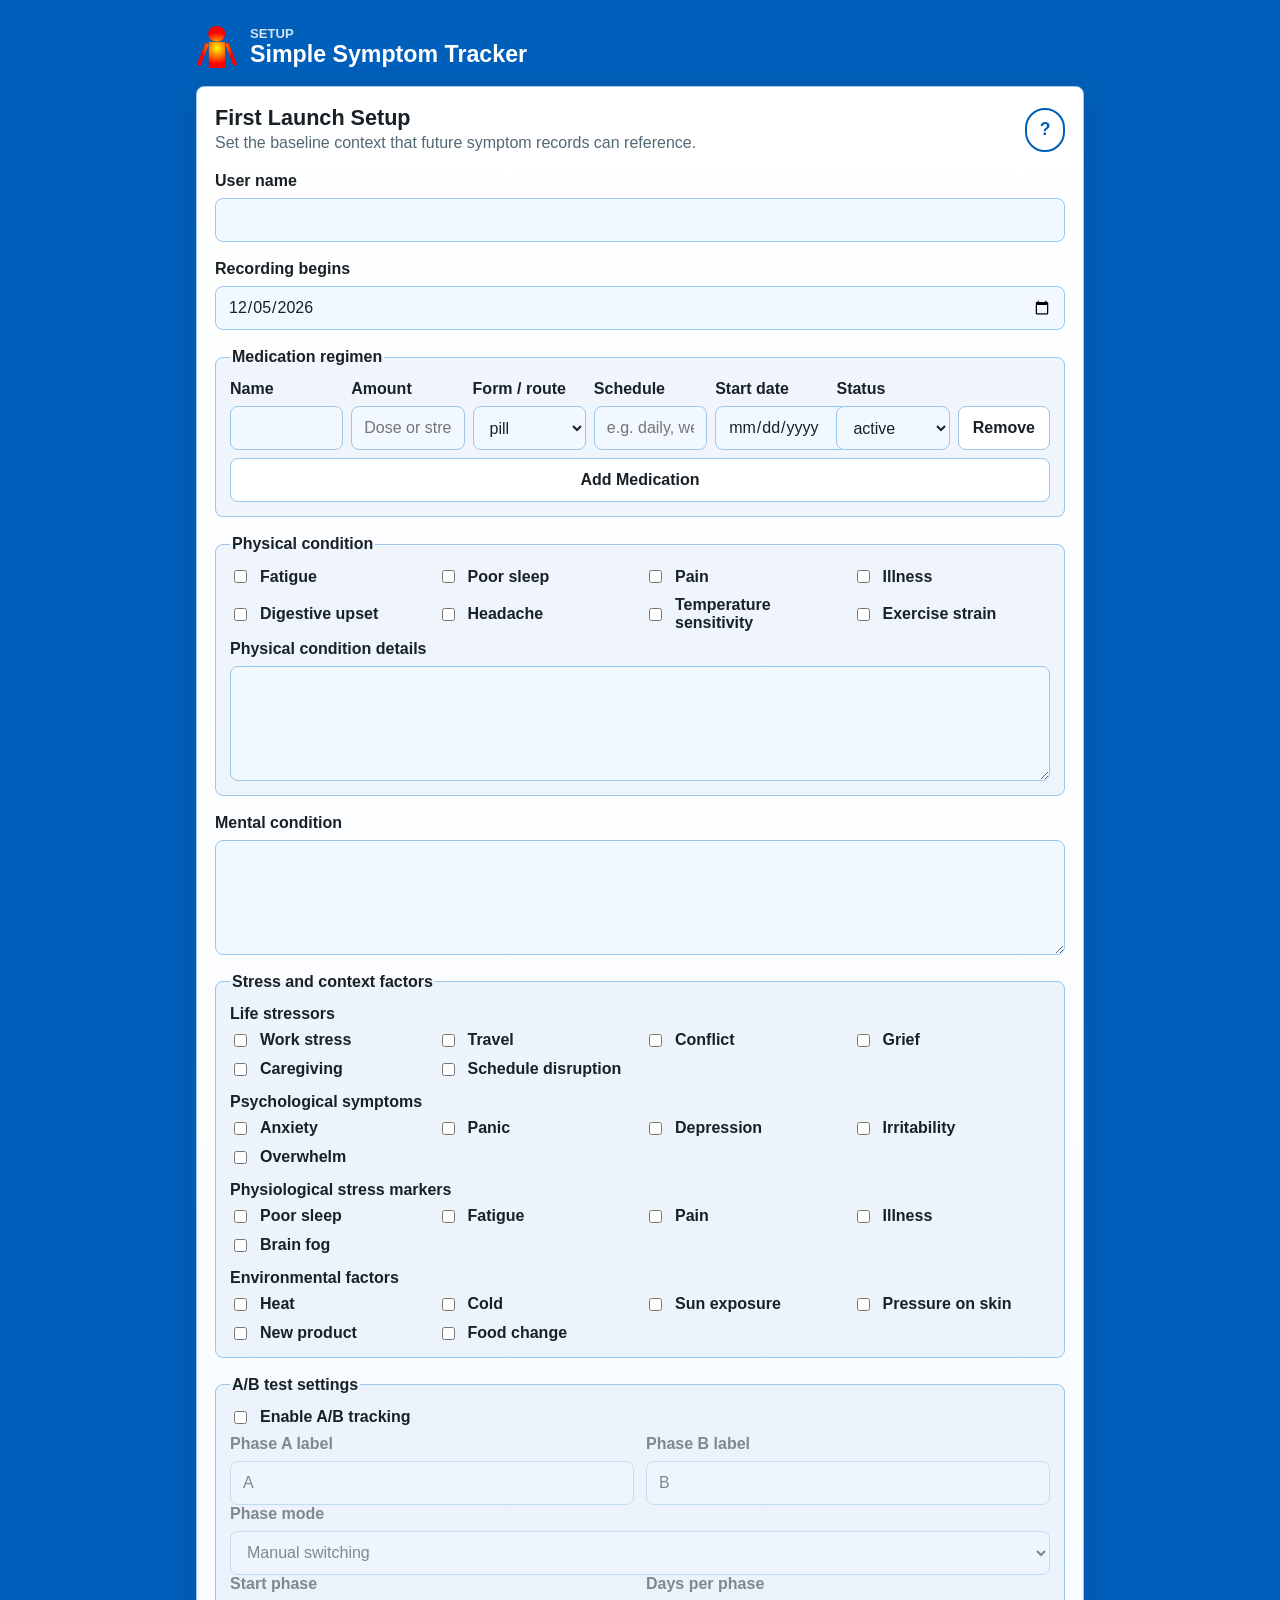
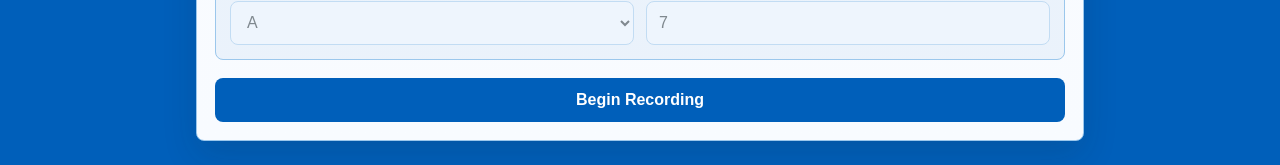
==== index.html @ 58cddca1 "Initial Simple Symptom Tracker PWA build" ====
﻿<!doctype html>
<html lang="en">
  <head>
    <meta charset="utf-8" />
    <meta name="viewport" content="width=device-width, initial-scale=1, viewport-fit=cover" />
    <meta name="theme-color" content="#005FBA" />
    <meta name="apple-mobile-web-app-capable" content="yes" />
    <meta name="apple-mobile-web-app-title" content="Symptom Tracker" />
    <meta name="apple-mobile-web-app-status-bar-style" content="black-translucent" />
    <title>Simple Symptom Tracker</title>
    <link rel="manifest" href="manifest.webmanifest" />
    <link rel="apple-touch-icon" href="icons/apple-touch-icon-180.png" />
    <link rel="icon" href="icons/icon-192.png" />
    <link rel="stylesheet" href="styles.css" />
  </head>
  <body>
    <div id="splash" class="splash" aria-label="Simple Symptom Tracker loading">
      <img src="assets/splash-logo.svg" alt="Simple Symptom Tracker" />
    </div>

    <div id="app" class="app is-hidden">
      <header class="topbar">
        <div class="brand-lockup">
          <img src="assets/splash-logo.svg" alt="" aria-hidden="true" />
          <div>
            <p class="eyebrow" id="page-kicker">Setup</p>
            <h1 id="page-title">Simple Symptom Tracker</h1>
          </div>
        </div>
        <button class="icon-button" id="settings-button" type="button" aria-label="Settings" title="Settings">
          <svg aria-hidden="true" viewBox="0 0 24 24" width="22" height="22"><circle cx="12" cy="12" r="3" fill="none" stroke="currentColor" stroke-width="2"/><path d="M19 12a7 7 0 0 0-.1-1.2l2-1.5-2-3.5-2.4 1a7 7 0 0 0-2-1.2L14.2 3h-4.4l-.3 2.6a7 7 0 0 0-2 1.2l-2.4-1-2 3.5 2 1.5A7 7 0 0 0 5 12c0 .4 0 .8.1 1.2l-2 1.5 2 3.5 2.4-1a7 7 0 0 0 2 1.2l.3 2.6h4.4l.3-2.6a7 7 0 0 0 2-1.2l2.4 1 2-3.5-2-1.5c.1-.4.1-.8.1-1.2Z" fill="none" stroke="currentColor" stroke-width="2"/></svg>
        </button>
      </header>

      <main>
        <section class="page" id="setup-page" aria-labelledby="setup-heading">
          <div class="section-heading heading-with-action">
            <div>
              <h2 id="setup-heading">First Launch Setup</h2>
              <p>Set the baseline context that future symptom records can reference.</p>
            </div>
            <button class="help-button" id="setup-help" type="button" aria-label="Setup help">?</button>
          </div>

          <form id="setup-form" class="stack">
            <label>
              <span>User name</span>
              <input id="setup-name" autocomplete="name" />
            </label>

            <label>
              <span>Recording begins</span>
              <input id="setup-start-date" type="date" />
            </label>

            <fieldset>
              <legend>Medication regimen</legend>
              <div id="setup-medications" class="repeat-list"></div>
              <button class="secondary" id="add-setup-medication" type="button">Add Medication</button>
            </fieldset>

            <fieldset>
              <legend>Physical condition</legend>
              <div id="setup-physical-checklist" class="check-grid"></div>
              <label>
                <span>Physical condition details</span>
                <textarea id="setup-physical-notes" rows="4"></textarea>
              </label>
            </fieldset>

            <label>
              <span>Mental condition</span>
              <textarea id="setup-mental-notes" rows="4"></textarea>
            </label>

            <fieldset>
              <legend>Stress and context factors</legend>
              <div id="setup-stress-checklist" class="grouped-checks"></div>
            </fieldset>

            <fieldset>
              <legend>A/B test settings</legend>
              <label class="toggle-row">
                <input id="setup-ab-enabled" type="checkbox" />
                <span>Enable A/B tracking</span>
              </label>
              <div id="setup-ab-options" class="ab-options is-muted">
                <div class="field-row">
                  <label>
                    <span>Phase A label</span>
                    <input id="setup-ab-label-a" placeholder="A" />
                  </label>
                  <label>
                    <span>Phase B label</span>
                    <input id="setup-ab-label-b" placeholder="B" />
                  </label>
                </div>
                <label>
                  <span>Phase mode</span>
                  <select id="setup-ab-mode">
                    <option value="manual">Manual switching</option>
                    <option value="timed">Timed phases</option>
                  </select>
                </label>
                <div class="field-row">
                  <label>
                    <span>Start phase</span>
                    <select id="setup-ab-current">
                      <option value="A">A</option>
                      <option value="B">B</option>
                    </select>
                  </label>
                  <label>
                    <span>Days per phase</span>
                    <input id="setup-ab-days" type="number" min="1" step="1" value="7" />
                  </label>
                </div>
              </div>
            </fieldset>

            <button class="primary bottom-action" type="submit">Begin Recording</button>
          </form>
        </section>

        <section class="page is-hidden" id="record-page" aria-labelledby="record-heading">
          <div class="record-head heading-with-action">
            <div>
              <h2 id="record-heading">Record Symptoms</h2>
              <p id="today-summary"></p>
            </div>
            <div class="button-row compact-actions">
              <button class="help-button" id="record-help" type="button" aria-label="Recording help">?</button>
              <button class="secondary" id="conditions-link" type="button">Conditions</button>
            </div>
          </div>

          <div id="ab-counter" class="phase-pill is-hidden"></div>

          <div class="segmented" role="group" aria-label="Input method">
            <button id="type-mode" class="is-selected" type="button">Type</button>
            <button id="speech-mode" type="button">Speech</button>
          </div>

          <div id="speech-panel" class="speech-panel is-hidden">
            <button class="primary" id="speech-toggle" type="button">Start Listening</button>
            <p id="speech-status">Speech recognition will be used if this device supports it.</p>
          </div>

          <label>
            <span>Symptom entry</span>
            <textarea id="entry-text" class="large-entry" rows="10" placeholder="Record what you notice, in your own words."></textarea>
          </label>

          <div class="save-row">
            <button class="primary" id="save-entry" type="button">Save Entry</button>
            <button class="secondary" id="new-entry" type="button">New Entry</button>
            <span id="save-status">Not saved yet</span>
          </div>

          <label>
            <span>Condition changes</span>
            <textarea id="entry-condition-change" rows="4" placeholder="Optional"></textarea>
          </label>
          <p class="helper">Anything entered here will be recorded alongside this symptom entry and added to condition history.</p>
        </section>

        <section class="page is-hidden" id="conditions-page" aria-labelledby="conditions-heading">
          <div class="section-heading">
            <h2 id="conditions-heading">Update Conditions</h2>
            <p>Changes saved here become the ongoing baseline for future entries.</p>
          </div>

          <form id="conditions-form" class="stack">
            <fieldset>
              <legend>Medication regimen</legend>
              <div id="conditions-medications" class="repeat-list"></div>
              <button class="secondary" id="add-conditions-medication" type="button">Add Medication</button>
            </fieldset>

            <fieldset>
              <legend>Physical condition</legend>
              <div id="conditions-physical-checklist" class="check-grid"></div>
              <label>
                <span>Physical condition details</span>
                <textarea id="conditions-physical-notes" rows="4"></textarea>
              </label>
            </fieldset>

            <label>
              <span>Mental condition</span>
              <textarea id="conditions-mental-notes" rows="4"></textarea>
            </label>

            <fieldset>
              <legend>Stress and context factors</legend>
              <div id="conditions-stress-checklist" class="grouped-checks"></div>
            </fieldset>

            <div class="button-row">
              <button class="secondary" id="conditions-cancel" type="button">Return</button>
              <button class="primary" type="submit">Save Conditions</button>
            </div>
            <p id="conditions-status" class="helper"></p>
          </form>
        </section>

        <section class="page is-hidden" id="settings-page" aria-labelledby="settings-heading">
          <div class="section-heading">
            <h2 id="settings-heading">Settings</h2>
            <p>Control appearance, export records, or reset local data.</p>
          </div>

          <div class="stack">
            <button class="secondary" id="about-button" type="button">About SST</button>
            <label class="toggle-row">
              <input id="theme-dark-toggle" type="checkbox" />
              <span>Dark mode</span>
            </label>

            <fieldset>
              <legend>Custom color profile</legend>
              <div class="field-row colors">
                <label><span>Background</span><input data-color-var="--bg" type="color" /></label>
                <label><span>Surface</span><input data-color-var="--surface" type="color" /></label>
                <label><span>Text</span><input data-color-var="--text" type="color" /></label>
                <label><span>Primary</span><input data-color-var="--primary" type="color" /></label>
                <label><span>Accent</span><input data-color-var="--accent" type="color" /></label>
                <label><span>Border</span><input data-color-var="--border" type="color" /></label>
              </div>
              <div class="field-row">
                <label>
                  <span>Profile name</span>
                  <input id="profile-name" />
                </label>
                <label>
                  <span>Saved profiles</span>
                  <select id="profile-select">
                    <option value="">Choose saved profile</option>
                  </select>
                </label>
              </div>
              <div class="button-row">
                <button class="secondary" id="save-profile" type="button">Save Profile</button>
                <button class="secondary" id="delete-profile" type="button">Delete Profile</button>
              </div>
            </fieldset>

            <fieldset>
              <legend>A/B phase</legend>
              <div id="settings-ab-panel"></div>
              <p id="settings-ab-status" class="helper"></p>
            </fieldset>

            <fieldset>
              <legend>Data</legend>
              <div class="button-row">
                <button class="secondary" id="export-csv" type="button">Export CSV</button>
                <button class="danger" id="reset-records" type="button">Reset Records</button>
                <button class="danger" id="reset-all" type="button">Reset Everything</button>
              </div>
              <p class="helper">All data is stored locally on this device unless you export it.</p>
            </fieldset>

            <button class="primary bottom-action" id="return-recording" type="button">Return to Recording</button>
          </div>
        </section>
      </main>
    </div>

    <div class="modal-backdrop is-hidden" id="modal-backdrop" role="presentation">
      <section class="modal" role="dialog" aria-modal="true" aria-labelledby="modal-title">
        <div class="modal-head">
          <h2 id="modal-title"></h2>
          <button class="icon-button" id="modal-close" type="button" aria-label="Close">X</button>
        </div>
        <div id="modal-body" class="modal-body"></div>
      </section>
    </div>

    <script src="app.js" defer></script>
  </body>
</html>
---- styles.css ----
﻿:root {
  --bg: #005fba;
  --surface: #ffffff;
  --text: #172126;
  --muted: #526872;
  --primary: #005fba;
  --primary-text: #ffffff;
  --accent: #ffe700;
  --border: #9bc7ec;
  --danger: #b3261e;
  --input: #f2f8ff;
  --shadow: 0 14px 35px rgba(23, 33, 38, 0.14);
}

html[data-theme="dark"] {
  --bg: #00386e;
  --surface: #17232a;
  --text: #eef4f6;
  --muted: #b3c0c7;
  --primary: #66b5ff;
  --primary-text: #081117;
  --accent: #ffe65c;
  --border: #47759b;
  --input: #0c2438;
  --shadow: 0 14px 35px rgba(0, 0, 0, 0.35);
}

* {
  box-sizing: border-box;
}

body {
  margin: 0;
  min-height: 100vh;
  background: var(--bg);
  color: var(--text);
  font-family: Arial, Helvetica, sans-serif;
}

button,
input,
select,
textarea {
  font: inherit;
}

.splash {
  position: fixed;
  inset: 0;
  z-index: 10;
  display: grid;
  place-items: center;
  background: #005fba;
}

.splash img {
  width: 75vw;
  max-width: 420px;
  height: auto;
}

.app {
  width: min(100%, 920px);
  min-height: 100vh;
  margin: 0 auto;
  padding: max(18px, env(safe-area-inset-top)) 16px max(24px, env(safe-area-inset-bottom));
}

.is-hidden {
  display: none !important;
}

.topbar,
.record-head,
.heading-with-action,
.button-row,
.save-row,
.field-row {
  display: flex;
  gap: 12px;
  align-items: center;
}

.topbar {
  justify-content: space-between;
  padding: 8px 0 18px;
  color: #ffffff;
}

.brand-lockup {
  display: flex;
  align-items: center;
  gap: 12px;
  min-width: 0;
}

.brand-lockup img {
  width: 42px;
  height: 42px;
  flex: 0 0 auto;
}

.topbar h1,
h2,
p {
  margin: 0;
}

.eyebrow {
  color: rgba(255, 255, 255, 0.82);
  font-size: 0.82rem;
  font-weight: 700;
  letter-spacing: 0;
  text-transform: uppercase;
}

h1 {
  font-size: 1.45rem;
  line-height: 1.15;
}

h2 {
  font-size: 1.35rem;
  line-height: 1.2;
}

.page {
  background: linear-gradient(180deg, #ffffff 0%, #f8fbff 100%);
  border: 1px solid var(--border);
  border-radius: 8px;
  box-shadow: var(--shadow);
  padding: 18px;
}

.section-heading,
.record-head {
  margin-bottom: 18px;
}

.section-heading p,
.record-head p,
.helper,
#save-status,
#speech-status {
  color: var(--muted);
  line-height: 1.45;
}

.stack {
  display: grid;
  gap: 18px;
}

label,
fieldset {
  display: grid;
  gap: 8px;
}

fieldset {
  margin: 0;
  padding: 14px;
  background: rgba(0, 95, 186, 0.055);
  border: 1px solid var(--border);
  border-radius: 8px;
}

legend,
label > span {
  color: var(--text);
  font-weight: 700;
}

input,
select,
textarea {
  width: 100%;
  min-height: 44px;
  color: var(--text);
  background: var(--input);
  border: 1px solid var(--border);
  border-radius: 8px;
  padding: 10px 12px;
}

textarea {
  resize: vertical;
  line-height: 1.45;
}

.large-entry {
  min-height: 240px;
}

button {
  min-height: 44px;
  border: 1px solid transparent;
  border-radius: 8px;
  padding: 10px 14px;
  font-weight: 700;
}

.primary {
  color: var(--primary-text);
  background: var(--primary);
}

.secondary {
  color: var(--text);
  background: var(--surface);
  border-color: var(--border);
}

.danger {
  color: #ffffff;
  background: var(--danger);
}

.icon-button {
  display: grid;
  place-items: center;
  width: 46px;
  min-width: 46px;
  padding: 0;
  color: var(--text);
  background: var(--surface);
  border-color: var(--border);
  font-size: 1.25rem;
}

.bottom-action {
  width: 100%;
}

.field-row {
  align-items: stretch;
}

.field-row > * {
  flex: 1 1 0;
}

.repeat-list {
  display: grid;
  gap: 10px;
}

.medication-row {
  display: grid;
  gap: 8px;
  grid-template-columns: repeat(6, minmax(0, 1fr)) auto;
}

.remove-med {
  align-self: end;
}

.check-grid {
  display: grid;
  gap: 10px;
  grid-template-columns: repeat(auto-fit, minmax(160px, 1fr));
}

.check-item,
.toggle-row {
  display: flex;
  align-items: center;
  gap: 10px;
}

.check-item input,
.toggle-row input {
  width: auto;
  min-height: auto;
}

.grouped-checks {
  display: grid;
  gap: 14px;
}

.check-group {
  display: grid;
  gap: 8px;
}

.check-group h3 {
  margin: 0;
  font-size: 1rem;
}

.segmented {
  display: grid;
  grid-template-columns: 1fr 1fr;
  gap: 8px;
  margin-bottom: 14px;
}

.segmented button {
  color: var(--text);
  background: var(--surface);
  border-color: var(--border);
}

.segmented .is-selected {
  color: var(--primary-text);
  background: var(--primary);
}

.speech-panel {
  display: grid;
  gap: 8px;
  margin-bottom: 14px;
}

.save-row {
  justify-content: flex-start;
  margin: 12px 0 18px;
}

.save-row button {
  min-width: 140px;
}

.phase-pill {
  margin: 0 0 14px;
  padding: 10px 12px;
  color: #1f2a2e;
  background: var(--accent);
  border-radius: 8px;
  font-weight: 700;
}

.is-muted {
  opacity: 0.5;
}

.colors {
  display: grid;
  grid-template-columns: repeat(auto-fit, minmax(120px, 1fr));
}

.colors input {
  padding: 4px;
}

@media (max-width: 720px) {
  .page {
    padding: 14px;
  }

  .field-row,
  .record-head,
  .button-row {
    align-items: stretch;
    flex-direction: column;
  }

  .medication-row {
    grid-template-columns: 1fr;
  }

  .save-row {
    align-items: flex-start;
    flex-direction: column;
  }
}



html[data-theme="dark"] .page {
  background: linear-gradient(180deg, #17232a 0%, #12202a 100%);
}

html[data-theme="dark"] fieldset {
  background: rgba(102, 181, 255, 0.08);
}

html[data-theme="dark"] .eyebrow {
  color: rgba(255, 255, 255, 0.78);
}



.heading-with-action {
  justify-content: space-between;
}

.compact-actions {
  flex: 0 0 auto;
}

.help-button {
  display: grid;
  place-items: center;
  width: 40px;
  min-width: 40px;
  padding: 0;
  color: var(--primary);
  background: #ffffff;
  border: 2px solid var(--primary);
  border-radius: 999px;
  font-size: 1.1rem;
  font-weight: 800;
}

.modal-backdrop {
  position: fixed;
  inset: 0;
  z-index: 20;
  display: grid;
  place-items: center;
  padding: 18px;
  background: rgba(0, 21, 41, 0.64);
}

.modal {
  width: min(100%, 680px);
  max-height: min(82vh, 760px);
  overflow: auto;
  color: var(--text);
  background: var(--surface);
  border: 1px solid var(--border);
  border-radius: 8px;
  box-shadow: 0 18px 50px rgba(0, 0, 0, 0.35);
  padding: 18px;
}

.modal-head {
  display: flex;
  align-items: center;
  justify-content: space-between;
  gap: 12px;
  margin-bottom: 14px;
}

.modal-body {
  display: grid;
  gap: 12px;
  line-height: 1.5;
}

.modal-body h3 {
  margin: 8px 0 0;
  font-size: 1rem;
}

.modal-body p {
  margin: 0;
}

@media (max-width: 720px) {
  .heading-with-action {
    align-items: flex-start;
  }

  .compact-actions {
    flex-direction: row;
  }
}
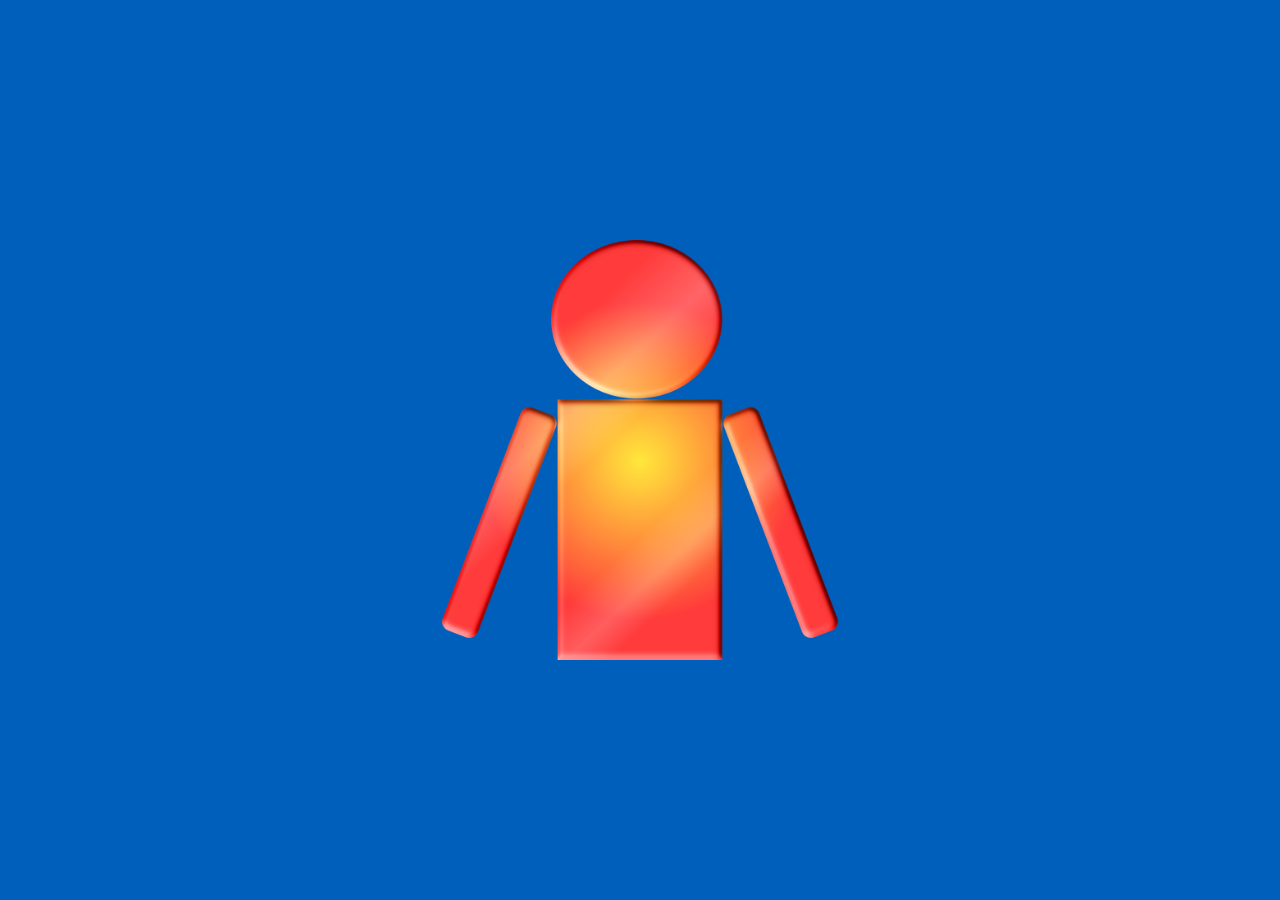
==== commit 9defcb1a: "Build simplified v0.4 recording flow" ====
--- a/index.html
+++ b/index.html
@@ -1,11 +1,11 @@
-﻿<!doctype html>
+<!doctype html>
 <html lang="en">
   <head>
     <meta charset="utf-8" />
     <meta name="viewport" content="width=device-width, initial-scale=1, viewport-fit=cover" />
     <meta name="theme-color" content="#005FBA" />
     <meta name="apple-mobile-web-app-capable" content="yes" />
-    <meta name="apple-mobile-web-app-title" content="Symptom Tracker" />
+    <meta name="apple-mobile-web-app-title" content="SST" />
     <meta name="apple-mobile-web-app-status-bar-style" content="black-translucent" />
     <title>Simple Symptom Tracker</title>
     <link rel="manifest" href="manifest.webmanifest" />
@@ -14,275 +14,126 @@
     <link rel="stylesheet" href="styles.css" />
   </head>
   <body>
-    <div id="splash" class="splash" aria-label="Simple Symptom Tracker loading">
+    <section id="splash" class="splash" aria-label="Simple Symptom Tracker loading">
       <img src="assets/splash-logo.svg" alt="Simple Symptom Tracker" />
-    </div>
+    </section>
 
     <div id="app" class="app is-hidden">
-      <header class="topbar">
-        <div class="brand-lockup">
-          <img src="assets/splash-logo.svg" alt="" aria-hidden="true" />
-          <div>
-            <p class="eyebrow" id="page-kicker">Setup</p>
-            <h1 id="page-title">Simple Symptom Tracker</h1>
+      <main>
+        <section class="page flow-page" id="setup-choice-page">
+          <div class="theme-row">
+            <span>Light/Dark</span>
+            <label class="switch" aria-label="Dark mode">
+              <input id="setup-theme-toggle" type="checkbox" />
+              <span></span>
+            </label>
           </div>
-        </div>
-        <button class="icon-button" id="settings-button" type="button" aria-label="Settings" title="Settings">
-          <svg aria-hidden="true" viewBox="0 0 24 24" width="22" height="22"><circle cx="12" cy="12" r="3" fill="none" stroke="currentColor" stroke-width="2"/><path d="M19 12a7 7 0 0 0-.1-1.2l2-1.5-2-3.5-2.4 1a7 7 0 0 0-2-1.2L14.2 3h-4.4l-.3 2.6a7 7 0 0 0-2 1.2l-2.4-1-2 3.5 2 1.5A7 7 0 0 0 5 12c0 .4 0 .8.1 1.2l-2 1.5 2 3.5 2.4-1a7 7 0 0 0 2 1.2l.3 2.6h4.4l.3-2.6a7 7 0 0 0 2-1.2l2.4 1 2-3.5-2-1.5c.1-.4.1-.8.1-1.2Z" fill="none" stroke="currentColor" stroke-width="2"/></svg>
-        </button>
-      </header>
-
-      <main>
-        <section class="page" id="setup-page" aria-labelledby="setup-heading">
-          <div class="section-heading heading-with-action">
-            <div>
-              <h2 id="setup-heading">First Launch Setup</h2>
-              <p>Set the baseline context that future symptom records can reference.</p>
+          <div class="soft-section center-section">
+            <p class="big-question">Would you like to do first time setup?</p>
+            <div class="choice-row">
+              <button class="primary" id="setup-yes" type="button">Yes</button>
+              <button class="secondary" id="setup-no" type="button">No</button>
             </div>
-            <button class="help-button" id="setup-help" type="button" aria-label="Setup help">?</button>
           </div>
-
-          <form id="setup-form" class="stack">
-            <label>
-              <span>User name</span>
-              <input id="setup-name" autocomplete="name" />
-            </label>
-
-            <label>
-              <span>Recording begins</span>
-              <input id="setup-start-date" type="date" />
-            </label>
-
-            <fieldset>
-              <legend>Medication regimen</legend>
-              <div id="setup-medications" class="repeat-list"></div>
-              <button class="secondary" id="add-setup-medication" type="button">Add Medication</button>
-            </fieldset>
-
-            <fieldset>
-              <legend>Physical condition</legend>
-              <div id="setup-physical-checklist" class="check-grid"></div>
-              <label>
-                <span>Physical condition details</span>
-                <textarea id="setup-physical-notes" rows="4"></textarea>
-              </label>
-            </fieldset>
-
-            <label>
-              <span>Mental condition</span>
-              <textarea id="setup-mental-notes" rows="4"></textarea>
-            </label>
-
-            <fieldset>
-              <legend>Stress and context factors</legend>
-              <div id="setup-stress-checklist" class="grouped-checks"></div>
-            </fieldset>
-
-            <fieldset>
-              <legend>A/B test settings</legend>
-              <label class="toggle-row">
-                <input id="setup-ab-enabled" type="checkbox" />
-                <span>Enable A/B tracking</span>
-              </label>
-              <div id="setup-ab-options" class="ab-options is-muted">
-                <div class="field-row">
-                  <label>
-                    <span>Phase A label</span>
-                    <input id="setup-ab-label-a" placeholder="A" />
-                  </label>
-                  <label>
-                    <span>Phase B label</span>
-                    <input id="setup-ab-label-b" placeholder="B" />
-                  </label>
-                </div>
-                <label>
-                  <span>Phase mode</span>
-                  <select id="setup-ab-mode">
-                    <option value="manual">Manual switching</option>
-                    <option value="timed">Timed phases</option>
-                  </select>
-                </label>
-                <div class="field-row">
-                  <label>
-                    <span>Start phase</span>
-                    <select id="setup-ab-current">
-                      <option value="A">A</option>
-                      <option value="B">B</option>
-                    </select>
-                  </label>
-                  <label>
-                    <span>Days per phase</span>
-                    <input id="setup-ab-days" type="number" min="1" step="1" value="7" />
-                  </label>
-                </div>
-              </div>
-            </fieldset>
-
-            <button class="primary bottom-action" type="submit">Begin Recording</button>
-          </form>
         </section>
 
-        <section class="page is-hidden" id="record-page" aria-labelledby="record-heading">
-          <div class="record-head heading-with-action">
-            <div>
-              <h2 id="record-heading">Record Symptoms</h2>
-              <p id="today-summary"></p>
-            </div>
-            <div class="button-row compact-actions">
-              <button class="help-button" id="record-help" type="button" aria-label="Recording help">?</button>
-              <button class="secondary" id="conditions-link" type="button">Conditions</button>
+        <section class="page flow-page is-hidden" id="ab-choice-page">
+          <div class="theme-row"><span>Light/Dark</span><label class="switch"><input data-theme-toggle type="checkbox" /><span></span></label></div>
+          <div class="soft-section center-section">
+            <p class="big-question">Will you be performing an A/B test?</p>
+            <p class="muted">This labels entries so you can compare two phases later.</p>
+            <div class="choice-row">
+              <button class="primary" id="ab-yes" type="button">Yes</button>
+              <button class="secondary" id="ab-no" type="button">No</button>
             </div>
           </div>
-
-          <div id="ab-counter" class="phase-pill is-hidden"></div>
-
-          <div class="segmented" role="group" aria-label="Input method">
-            <button id="type-mode" class="is-selected" type="button">Type</button>
-            <button id="speech-mode" type="button">Speech</button>
-          </div>
-
-          <div id="speech-panel" class="speech-panel is-hidden">
-            <button class="primary" id="speech-toggle" type="button">Start Listening</button>
-            <p id="speech-status">Speech recognition will be used if this device supports it.</p>
-          </div>
-
-          <label>
-            <span>Symptom entry</span>
-            <textarea id="entry-text" class="large-entry" rows="10" placeholder="Record what you notice, in your own words."></textarea>
-          </label>
-
-          <div class="save-row">
-            <button class="primary" id="save-entry" type="button">Save Entry</button>
-            <button class="secondary" id="new-entry" type="button">New Entry</button>
-            <span id="save-status">Not saved yet</span>
-          </div>
-
-          <label>
-            <span>Condition changes</span>
-            <textarea id="entry-condition-change" rows="4" placeholder="Optional"></textarea>
-          </label>
-          <p class="helper">Anything entered here will be recorded alongside this symptom entry and added to condition history.</p>
         </section>
 
-        <section class="page is-hidden" id="conditions-page" aria-labelledby="conditions-heading">
-          <div class="section-heading">
-            <h2 id="conditions-heading">Update Conditions</h2>
-            <p>Changes saved here become the ongoing baseline for future entries.</p>
+        <section class="page flow-page is-hidden" id="ab-config-page">
+          <div class="theme-row"><span>Light/Dark</span><label class="switch"><input data-theme-toggle type="checkbox" /><span></span></label></div>
+          <div class="soft-section center-section">
+            <h1>A/B test duration</h1>
+            <label class="field"><span>Duration</span><input id="ab-duration" inputmode="numeric" maxlength="3" value="14" /></label>
+            <div class="choice-row">
+              <button class="primary" id="ab-days" type="button">Days</button>
+              <button class="secondary" id="ab-months" type="button">Months</button>
+            </div>
+            <button class="primary full-width" id="ab-config-next" type="button">Next</button>
           </div>
-
-          <form id="conditions-form" class="stack">
-            <fieldset>
-              <legend>Medication regimen</legend>
-              <div id="conditions-medications" class="repeat-list"></div>
-              <button class="secondary" id="add-conditions-medication" type="button">Add Medication</button>
-            </fieldset>
-
-            <fieldset>
-              <legend>Physical condition</legend>
-              <div id="conditions-physical-checklist" class="check-grid"></div>
-              <label>
-                <span>Physical condition details</span>
-                <textarea id="conditions-physical-notes" rows="4"></textarea>
-              </label>
-            </fieldset>
-
-            <label>
-              <span>Mental condition</span>
-              <textarea id="conditions-mental-notes" rows="4"></textarea>
-            </label>
-
-            <fieldset>
-              <legend>Stress and context factors</legend>
-              <div id="conditions-stress-checklist" class="grouped-checks"></div>
-            </fieldset>
-
-            <div class="button-row">
-              <button class="secondary" id="conditions-cancel" type="button">Return</button>
-              <button class="primary" type="submit">Save Conditions</button>
-            </div>
-            <p id="conditions-status" class="helper"></p>
-          </form>
         </section>
 
-        <section class="page is-hidden" id="settings-page" aria-labelledby="settings-heading">
-          <div class="section-heading">
-            <h2 id="settings-heading">Settings</h2>
-            <p>Control appearance, export records, or reset local data.</p>
+        <section class="page flow-page is-hidden" id="condition-choice-page">
+          <div class="theme-row"><span>Light/Dark</span><label class="switch"><input data-theme-toggle type="checkbox" /><span></span></label></div>
+          <div class="soft-section center-section">
+            <p class="big-question">Do you want to enter your current condition?</p>
+            <div class="choice-row">
+              <button class="primary" id="condition-yes" type="button">Yes</button>
+              <button class="secondary" id="condition-no" type="button">No</button>
+            </div>
           </div>
+        </section>
 
-          <div class="stack">
-            <button class="secondary" id="about-button" type="button">About SST</button>
-            <label class="toggle-row">
-              <input id="theme-dark-toggle" type="checkbox" />
-              <span>Dark mode</span>
-            </label>
+        <section class="page flow-page is-hidden" id="condition-entry-page">
+          <div class="theme-row"><span>Light/Dark</span><label class="switch"><input data-theme-toggle type="checkbox" /><span></span></label></div>
+          <div class="soft-section center-section">
+            <h1>Current condition</h1>
+            <div class="slider-block">
+              <label class="slider-row"><span><strong>Physical</strong><output id="setup-physical-output">5</output></span><input id="setup-physical" type="range" min="1" max="10" value="5" /></label>
+              <label class="slider-row"><span><strong>Mental</strong><output id="setup-mental-output">5</output></span><input id="setup-mental" type="range" min="1" max="10" value="5" /></label>
+            </div>
+            <label class="field"><span>Notes (optional)</span><span class="speech-field"><textarea id="setup-condition-notes" rows="4"></textarea><button class="mic-button" data-speech-target="setup-condition-notes" type="button">Mic</button></span></label>
+            <button class="primary full-width" id="condition-entry-next" type="button">Next</button>
+          </div>
+        </section>
 
-            <fieldset>
-              <legend>Custom color profile</legend>
-              <div class="field-row colors">
-                <label><span>Background</span><input data-color-var="--bg" type="color" /></label>
-                <label><span>Surface</span><input data-color-var="--surface" type="color" /></label>
-                <label><span>Text</span><input data-color-var="--text" type="color" /></label>
-                <label><span>Primary</span><input data-color-var="--primary" type="color" /></label>
-                <label><span>Accent</span><input data-color-var="--accent" type="color" /></label>
-                <label><span>Border</span><input data-color-var="--border" type="color" /></label>
-              </div>
-              <div class="field-row">
-                <label>
-                  <span>Profile name</span>
-                  <input id="profile-name" />
-                </label>
-                <label>
-                  <span>Saved profiles</span>
-                  <select id="profile-select">
-                    <option value="">Choose saved profile</option>
-                  </select>
-                </label>
-              </div>
-              <div class="button-row">
-                <button class="secondary" id="save-profile" type="button">Save Profile</button>
-                <button class="secondary" id="delete-profile" type="button">Delete Profile</button>
-              </div>
-            </fieldset>
+        <section class="page flow-page is-hidden" id="name-page">
+          <div class="theme-row"><span>Light/Dark</span><label class="switch"><input data-theme-toggle type="checkbox" /><span></span></label></div>
+          <div class="soft-section center-section">
+            <h1>Create your profile</h1>
+            <p class="muted">We will save this profile and use it when you record.</p>
+            <label class="field"><span>First name</span><span class="speech-field"><input id="first-name" autocomplete="given-name" /><button class="mic-button" data-speech-target="first-name" type="button">Mic</button></span></label>
+            <label class="field"><span>Last name (optional)</span><span class="speech-field"><input id="last-name" autocomplete="family-name" /><button class="mic-button" data-speech-target="last-name" type="button">Mic</button></span></label>
+            <button class="primary full-width" id="save-profile-start" type="button">Start Recording</button>
+          </div>
+        </section>
 
-            <fieldset>
-              <legend>A/B phase</legend>
-              <div id="settings-ab-panel"></div>
-              <p id="settings-ab-status" class="helper"></p>
-            </fieldset>
+        <section class="page is-hidden" id="record-page">
+          <header class="record-header">
+            <div class="profile-lockup"><img src="assets/splash-logo.svg" alt="" aria-hidden="true" /><div><strong id="record-profile-name">Profile</strong><button class="secondary small-button" id="switch-profile" type="button">Switch</button></div></div>
+            <button class="icon-button" id="settings-button" type="button" aria-label="Settings">Gear</button>
+          </header>
+          <div id="ab-status" class="phase-pill is-hidden"></div>
+          <div class="segmented" role="group" aria-label="Input method"><button id="type-mode" class="is-selected" type="button">Text</button><button id="speech-mode" type="button">Speech</button></div>
+          <label class="field"><span>Entry</span><textarea id="entry-text" class="main-entry" rows="8" placeholder="Type or transcribed speech appears here."></textarea></label>
+          <p id="save-status" class="save-note">Not saved yet</p>
+          <section class="soft-section">
+            <div class="heading-row"><h1>How do you feel?</h1><button class="help-button" id="record-help" type="button" aria-label="Recording help">?</button></div>
+            <div class="slider-block">
+              <label class="slider-row"><span><strong>Physical</strong><output id="record-physical-output">5</output></span><input id="record-physical" type="range" min="1" max="10" value="5" /></label>
+              <label class="slider-row"><span><strong>Mental</strong><output id="record-mental-output">5</output></span><input id="record-mental" type="range" min="1" max="10" value="5" /></label>
+            </div>
+            <button class="primary full-width" id="save-entry" type="button">Save</button>
+          </section>
+          <button class="secondary full-width" id="done-button" type="button">Done</button>
+        </section>
 
-            <fieldset>
-              <legend>Data</legend>
-              <div class="button-row">
-                <button class="secondary" id="export-csv" type="button">Export CSV</button>
-                <button class="danger" id="reset-records" type="button">Reset Records</button>
-                <button class="danger" id="reset-all" type="button">Reset Everything</button>
-              </div>
-              <p class="helper">All data is stored locally on this device unless you export it.</p>
-            </fieldset>
+        <section class="page flow-page is-hidden" id="thanks-page"><div class="soft-section center-section thank-you"><h1>Thank you</h1><p>the next time you open this app you may record again, as often or as little as necessary. Take care of yourself.</p></div></section>
 
-            <button class="primary bottom-action" id="return-recording" type="button">Return to Recording</button>
+        <section class="page is-hidden" id="settings-page">
+          <header class="settings-header"><h1>Settings</h1><button class="icon-button" id="settings-close" type="button" aria-label="Close">X</button></header>
+          <div class="settings-stack">
+            <section class="soft-section"><h2>Profile</h2><label class="field"><span>Current user</span><select id="profile-select"></select></label><div class="choice-row"><button class="secondary" id="add-user" type="button">Add User</button><button class="secondary" id="switch-user-settings" type="button">Switch</button></div></section>
+            <section class="soft-section"><h2>Appearance</h2><label class="toggle-row"><input id="theme-dark-toggle" type="checkbox" /><span>Dark mode</span></label><div class="color-grid"><label class="field"><span>Background</span><input data-color-var="--bg" type="color" /></label><label class="field"><span>Surface</span><input data-color-var="--surface" type="color" /></label><label class="field"><span>Text</span><input data-color-var="--text" type="color" /></label><label class="field"><span>Primary</span><input data-color-var="--primary" type="color" /></label><label class="field"><span>Border</span><input data-color-var="--border" type="color" /></label></div><label class="field"><span>Profile name</span><input id="color-profile-name" /></label><label class="field"><span>Saved color profiles</span><select id="color-profile-select"><option value="">Choose saved profile</option></select></label><div class="choice-row"><button class="secondary" id="save-color-profile" type="button">Save Colors</button><button class="secondary" id="delete-color-profile" type="button">Delete Colors</button></div></section>
+            <section class="soft-section"><h2>A/B Test</h2><label class="toggle-row"><input id="settings-ab-enabled" type="checkbox" /><span>Enable A/B tracking</span></label><label class="field"><span>Duration</span><input id="settings-ab-duration" inputmode="numeric" maxlength="3" /></label><div class="choice-row"><button class="secondary" id="settings-ab-days" type="button">Days</button><button class="secondary" id="settings-ab-months" type="button">Months</button></div><button class="primary full-width" id="save-ab-settings" type="button">Save A/B Settings</button></section>
+            <section class="soft-section"><h2>Data</h2><div class="settings-grid"><button class="secondary" id="export-csv" type="button">Export CSV</button><button class="danger" id="reset-records" type="button">Reset Records</button><button class="danger" id="reset-all" type="button">Reset Everything</button></div><p class="muted">All data is stored locally on this device unless you export it.</p></section>
+            <button class="secondary full-width" id="about-button" type="button">About SST</button>
           </div>
         </section>
       </main>
     </div>
 
-    <div class="modal-backdrop is-hidden" id="modal-backdrop" role="presentation">
-      <section class="modal" role="dialog" aria-modal="true" aria-labelledby="modal-title">
-        <div class="modal-head">
-          <h2 id="modal-title"></h2>
-          <button class="icon-button" id="modal-close" type="button" aria-label="Close">X</button>
-        </div>
-        <div id="modal-body" class="modal-body"></div>
-      </section>
-    </div>
-
+    <div class="modal-backdrop is-hidden" id="modal-backdrop" role="presentation"><section class="modal" role="dialog" aria-modal="true" aria-labelledby="modal-title"><div class="modal-head"><h1 id="modal-title"></h1><button class="icon-button" id="modal-close" type="button" aria-label="Close">X</button></div><div id="modal-body" class="modal-body"></div></section></div>
     <script src="app.js" defer></script>
   </body>
 </html>
 
-
-
-
-
-
--- a/styles.css
+++ b/styles.css
@@ -1,461 +1,93 @@
-﻿:root {
+:root {
   --bg: #005fba;
   --surface: #ffffff;
-  --text: #172126;
+  --soft: rgba(255, 255, 255, 0.78);
+  --text: #17232b;
   --muted: #526872;
   --primary: #005fba;
   --primary-text: #ffffff;
-  --accent: #ffe700;
   --border: #9bc7ec;
+  --input: #f3f9ff;
   --danger: #b3261e;
-  --input: #f2f8ff;
-  --shadow: 0 14px 35px rgba(23, 33, 38, 0.14);
+}
+html[data-theme="dark"] {
+  --bg: #00386e;
+  --surface: #102536;
+  --soft: rgba(16, 37, 54, 0.82);
+  --text: #eff7ff;
+  --muted: #b9cbd8;
+  --primary: #66b5ff;
+  --primary-text: #081117;
+  --border: #47759b;
+  --input: #0a1c2b;
+}
+* { box-sizing: border-box; }
+html { min-height: 100%; font-size: 14pt; }
+body { margin: 0; min-height: 100vh; background: var(--bg); color: var(--text); font-family: Arial, Helvetica, sans-serif; }
+button, input, select, textarea { font: inherit; }
+button { min-height: 46px; padding: 10px 14px; border: 0; border-radius: 10px; font-weight: 800; }
+input, select, textarea { width: 100%; min-height: 48px; padding: 10px 12px; color: var(--text); background: var(--input); border: 1px solid var(--border); border-radius: 10px; }
+textarea { resize: vertical; line-height: 1.45; }
+h1, h2, p { margin: 0; }
+h1 { font-size: 1.45rem; line-height: 1.16; }
+h2 { font-size: 1.12rem; }
+.is-hidden { display: none !important; }
+.splash { position: fixed; inset: 0; z-index: 10; display: grid; place-items: center; background: #005fba; }
+.splash img { width: 75vw; max-width: 420px; height: auto; }
+.app { width: min(100%, 720px); min-height: 100vh; margin: 0 auto; padding: max(18px, env(safe-area-inset-top)) 16px max(24px, env(safe-area-inset-bottom)); }
+.page { min-height: calc(100vh - 42px); }
+.flow-page { display: flex; flex-direction: column; gap: 18px; justify-content: center; }
+.theme-row { position: absolute; top: max(16px, env(safe-area-inset-top)); right: 16px; display: flex; align-items: center; gap: 10px; color: #ffffff; font-size: 0.85rem; font-weight: 800; }
+.switch { display: block; width: 54px; height: 30px; padding: 3px; background: rgba(255, 255, 255, 0.35); border-radius: 999px; }
+.switch input { position: absolute; opacity: 0; pointer-events: none; }
+.switch span { display: block; width: 24px; height: 24px; background: #ffffff; border-radius: 50%; transition: transform 0.15s ease; }
+.switch input:checked + span { transform: translateX(24px); background: #ffe65c; }
+.soft-section { display: grid; gap: 16px; padding: 18px; background: var(--soft); border: 1px solid var(--border); border-radius: 12px; }
+.center-section { margin: auto 0; }
+.big-question { font-size: 1.55rem; line-height: 1.14; font-weight: 800; }
+.muted { color: var(--muted); line-height: 1.45; }
+.choice-row, .settings-grid { display: grid; grid-template-columns: 1fr 1fr; gap: 10px; }
+.color-grid { display: grid; grid-template-columns: repeat(auto-fit, minmax(120px, 1fr)); gap: 10px; }
+.color-grid input { padding: 4px; }
+.primary { color: var(--primary-text); background: var(--primary); }
+.secondary { color: var(--text); background: var(--surface); border: 1px solid var(--border); }
+.danger { color: #ffffff; background: var(--danger); }
+.full-width { width: 100%; }
+.small-button { min-height: 34px; margin-top: 6px; padding: 6px 10px; font-size: 0.85rem; }
+.field { display: grid; gap: 8px; font-weight: 800; }
+.field > span:first-child { font-weight: 800; }
+.speech-field { display: grid; grid-template-columns: minmax(0, 1fr) 58px; gap: 10px; }
+.mic-button { min-height: 48px; padding: 0; color: var(--primary-text); background: var(--primary); }
+.slider-block { display: grid; gap: 16px; }
+.slider-row { display: grid; gap: 8px; }
+.slider-row > span { display: flex; justify-content: space-between; }
+input[type="range"] { min-height: auto; padding: 0; accent-color: var(--primary); }
+.record-header, .settings-header, .heading-row { display: flex; align-items: center; justify-content: space-between; gap: 12px; }
+.record-header { margin-bottom: 18px; color: #ffffff; }
+.profile-lockup { display: flex; align-items: center; gap: 10px; min-width: 0; }
+.profile-lockup img { width: 52px; height: 52px; flex: 0 0 auto; }
+.profile-lockup strong { display: block; font-size: 1.3rem; line-height: 1.1; }
+.icon-button { display: grid; place-items: center; width: 46px; min-width: 46px; padding: 0; color: var(--text); background: var(--surface); border: 1px solid var(--border); font-size: 0.75rem; }
+.phase-pill { margin-bottom: 14px; padding: 10px 12px; color: #17232b; background: #ffe65c; border-radius: 10px; font-weight: 800; }
+.segmented { display: grid; grid-template-columns: 1fr 1fr; gap: 8px; margin-bottom: 14px; padding: 6px; background: rgba(255, 255, 255, 0.38); border-radius: 12px; }
+.segmented button { color: var(--text); background: var(--surface); border: 1px solid var(--border); }
+.segmented .is-selected { color: var(--primary-text); background: var(--primary); }
+.main-entry { min-height: 190px; }
+.save-note { min-height: 24px; margin: 8px 0 16px; color: #ffffff; font-size: 0.85rem; font-weight: 800; }
+.help-button { display: grid; place-items: center; width: 38px; min-width: 38px; min-height: 38px; padding: 0; color: var(--primary); background: #ffffff; border: 2px solid var(--primary); border-radius: 999px; }
+.thank-you { text-align: center; }
+.thank-you h1 { font-size: 2.2rem; }
+.settings-header { margin-bottom: 18px; color: #ffffff; }
+.settings-stack { display: grid; gap: 14px; }
+.toggle-row { display: flex; align-items: center; gap: 10px; font-weight: 800; }
+.toggle-row input { width: auto; min-height: auto; }
+.modal-backdrop { position: fixed; inset: 0; z-index: 20; display: grid; place-items: center; padding: 18px; background: rgba(0, 21, 41, 0.64); }
+.modal { width: min(100%, 640px); max-height: min(82vh, 760px); overflow: auto; color: var(--text); background: var(--surface); border: 1px solid var(--border); border-radius: 10px; padding: 18px; }
+.modal-head { display: flex; align-items: center; justify-content: space-between; gap: 12px; margin-bottom: 14px; }
+.modal-body { display: grid; gap: 12px; line-height: 1.5; }
+@media (max-width: 520px) {
+  html { font-size: 14pt; }
+  .app { padding-left: 14px; padding-right: 14px; }
+  .choice-row, .settings-grid { grid-template-columns: 1fr; }
 }
 
-html[data-theme="dark"] {
-  --bg: #00386e;
-  --surface: #17232a;
-  --text: #eef4f6;
-  --muted: #b3c0c7;
-  --primary: #66b5ff;
-  --primary-text: #081117;
-  --accent: #ffe65c;
-  --border: #47759b;
-  --input: #0c2438;
-  --shadow: 0 14px 35px rgba(0, 0, 0, 0.35);
-}
-
-* {
-  box-sizing: border-box;
-}
-
-body {
-  margin: 0;
-  min-height: 100vh;
-  background: var(--bg);
-  color: var(--text);
-  font-family: Arial, Helvetica, sans-serif;
-}
-
-button,
-input,
-select,
-textarea {
-  font: inherit;
-}
-
-.splash {
-  position: fixed;
-  inset: 0;
-  z-index: 10;
-  display: grid;
-  place-items: center;
-  background: #005fba;
-}
-
-.splash img {
-  width: 75vw;
-  max-width: 420px;
-  height: auto;
-}
-
-.app {
-  width: min(100%, 920px);
-  min-height: 100vh;
-  margin: 0 auto;
-  padding: max(18px, env(safe-area-inset-top)) 16px max(24px, env(safe-area-inset-bottom));
-}
-
-.is-hidden {
-  display: none !important;
-}
-
-.topbar,
-.record-head,
-.heading-with-action,
-.button-row,
-.save-row,
-.field-row {
-  display: flex;
-  gap: 12px;
-  align-items: center;
-}
-
-.topbar {
-  justify-content: space-between;
-  padding: 8px 0 18px;
-  color: #ffffff;
-}
-
-.brand-lockup {
-  display: flex;
-  align-items: center;
-  gap: 12px;
-  min-width: 0;
-}
-
-.brand-lockup img {
-  width: 42px;
-  height: 42px;
-  flex: 0 0 auto;
-}
-
-.topbar h1,
-h2,
-p {
-  margin: 0;
-}
-
-.eyebrow {
-  color: rgba(255, 255, 255, 0.82);
-  font-size: 0.82rem;
-  font-weight: 700;
-  letter-spacing: 0;
-  text-transform: uppercase;
-}
-
-h1 {
-  font-size: 1.45rem;
-  line-height: 1.15;
-}
-
-h2 {
-  font-size: 1.35rem;
-  line-height: 1.2;
-}
-
-.page {
-  background: linear-gradient(180deg, #ffffff 0%, #f8fbff 100%);
-  border: 1px solid var(--border);
-  border-radius: 8px;
-  box-shadow: var(--shadow);
-  padding: 18px;
-}
-
-.section-heading,
-.record-head {
-  margin-bottom: 18px;
-}
-
-.section-heading p,
-.record-head p,
-.helper,
-#save-status,
-#speech-status {
-  color: var(--muted);
-  line-height: 1.45;
-}
-
-.stack {
-  display: grid;
-  gap: 18px;
-}
-
-label,
-fieldset {
-  display: grid;
-  gap: 8px;
-}
-
-fieldset {
-  margin: 0;
-  padding: 14px;
-  background: rgba(0, 95, 186, 0.055);
-  border: 1px solid var(--border);
-  border-radius: 8px;
-}
-
-legend,
-label > span {
-  color: var(--text);
-  font-weight: 700;
-}
-
-input,
-select,
-textarea {
-  width: 100%;
-  min-height: 44px;
-  color: var(--text);
-  background: var(--input);
-  border: 1px solid var(--border);
-  border-radius: 8px;
-  padding: 10px 12px;
-}
-
-textarea {
-  resize: vertical;
-  line-height: 1.45;
-}
-
-.large-entry {
-  min-height: 240px;
-}
-
-button {
-  min-height: 44px;
-  border: 1px solid transparent;
-  border-radius: 8px;
-  padding: 10px 14px;
-  font-weight: 700;
-}
-
-.primary {
-  color: var(--primary-text);
-  background: var(--primary);
-}
-
-.secondary {
-  color: var(--text);
-  background: var(--surface);
-  border-color: var(--border);
-}
-
-.danger {
-  color: #ffffff;
-  background: var(--danger);
-}
-
-.icon-button {
-  display: grid;
-  place-items: center;
-  width: 46px;
-  min-width: 46px;
-  padding: 0;
-  color: var(--text);
-  background: var(--surface);
-  border-color: var(--border);
-  font-size: 1.25rem;
-}
-
-.bottom-action {
-  width: 100%;
-}
-
-.field-row {
-  align-items: stretch;
-}
-
-.field-row > * {
-  flex: 1 1 0;
-}
-
-.repeat-list {
-  display: grid;
-  gap: 10px;
-}
-
-.medication-row {
-  display: grid;
-  gap: 8px;
-  grid-template-columns: repeat(6, minmax(0, 1fr)) auto;
-}
-
-.remove-med {
-  align-self: end;
-}
-
-.check-grid {
-  display: grid;
-  gap: 10px;
-  grid-template-columns: repeat(auto-fit, minmax(160px, 1fr));
-}
-
-.check-item,
-.toggle-row {
-  display: flex;
-  align-items: center;
-  gap: 10px;
-}
-
-.check-item input,
-.toggle-row input {
-  width: auto;
-  min-height: auto;
-}
-
-.grouped-checks {
-  display: grid;
-  gap: 14px;
-}
-
-.check-group {
-  display: grid;
-  gap: 8px;
-}
-
-.check-group h3 {
-  margin: 0;
-  font-size: 1rem;
-}
-
-.segmented {
-  display: grid;
-  grid-template-columns: 1fr 1fr;
-  gap: 8px;
-  margin-bottom: 14px;
-}
-
-.segmented button {
-  color: var(--text);
-  background: var(--surface);
-  border-color: var(--border);
-}
-
-.segmented .is-selected {
-  color: var(--primary-text);
-  background: var(--primary);
-}
-
-.speech-panel {
-  display: grid;
-  gap: 8px;
-  margin-bottom: 14px;
-}
-
-.save-row {
-  justify-content: flex-start;
-  margin: 12px 0 18px;
-}
-
-.save-row button {
-  min-width: 140px;
-}
-
-.phase-pill {
-  margin: 0 0 14px;
-  padding: 10px 12px;
-  color: #1f2a2e;
-  background: var(--accent);
-  border-radius: 8px;
-  font-weight: 700;
-}
-
-.is-muted {
-  opacity: 0.5;
-}
-
-.colors {
-  display: grid;
-  grid-template-columns: repeat(auto-fit, minmax(120px, 1fr));
-}
-
-.colors input {
-  padding: 4px;
-}
-
-@media (max-width: 720px) {
-  .page {
-    padding: 14px;
-  }
-
-  .field-row,
-  .record-head,
-  .button-row {
-    align-items: stretch;
-    flex-direction: column;
-  }
-
-  .medication-row {
-    grid-template-columns: 1fr;
-  }
-
-  .save-row {
-    align-items: flex-start;
-    flex-direction: column;
-  }
-}
-
-
-
-html[data-theme="dark"] .page {
-  background: linear-gradient(180deg, #17232a 0%, #12202a 100%);
-}
-
-html[data-theme="dark"] fieldset {
-  background: rgba(102, 181, 255, 0.08);
-}
-
-html[data-theme="dark"] .eyebrow {
-  color: rgba(255, 255, 255, 0.78);
-}
-
-
-
-.heading-with-action {
-  justify-content: space-between;
-}
-
-.compact-actions {
-  flex: 0 0 auto;
-}
-
-.help-button {
-  display: grid;
-  place-items: center;
-  width: 40px;
-  min-width: 40px;
-  padding: 0;
-  color: var(--primary);
-  background: #ffffff;
-  border: 2px solid var(--primary);
-  border-radius: 999px;
-  font-size: 1.1rem;
-  font-weight: 800;
-}
-
-.modal-backdrop {
-  position: fixed;
-  inset: 0;
-  z-index: 20;
-  display: grid;
-  place-items: center;
-  padding: 18px;
-  background: rgba(0, 21, 41, 0.64);
-}
-
-.modal {
-  width: min(100%, 680px);
-  max-height: min(82vh, 760px);
-  overflow: auto;
-  color: var(--text);
-  background: var(--surface);
-  border: 1px solid var(--border);
-  border-radius: 8px;
-  box-shadow: 0 18px 50px rgba(0, 0, 0, 0.35);
-  padding: 18px;
-}
-
-.modal-head {
-  display: flex;
-  align-items: center;
-  justify-content: space-between;
-  gap: 12px;
-  margin-bottom: 14px;
-}
-
-.modal-body {
-  display: grid;
-  gap: 12px;
-  line-height: 1.5;
-}
-
-.modal-body h3 {
-  margin: 8px 0 0;
-  font-size: 1rem;
-}
-
-.modal-body p {
-  margin: 0;
-}
-
-@media (max-width: 720px) {
-  .heading-with-action {
-    align-items: flex-start;
-  }
-
-  .compact-actions {
-    flex-direction: row;
-  }
-}
-
